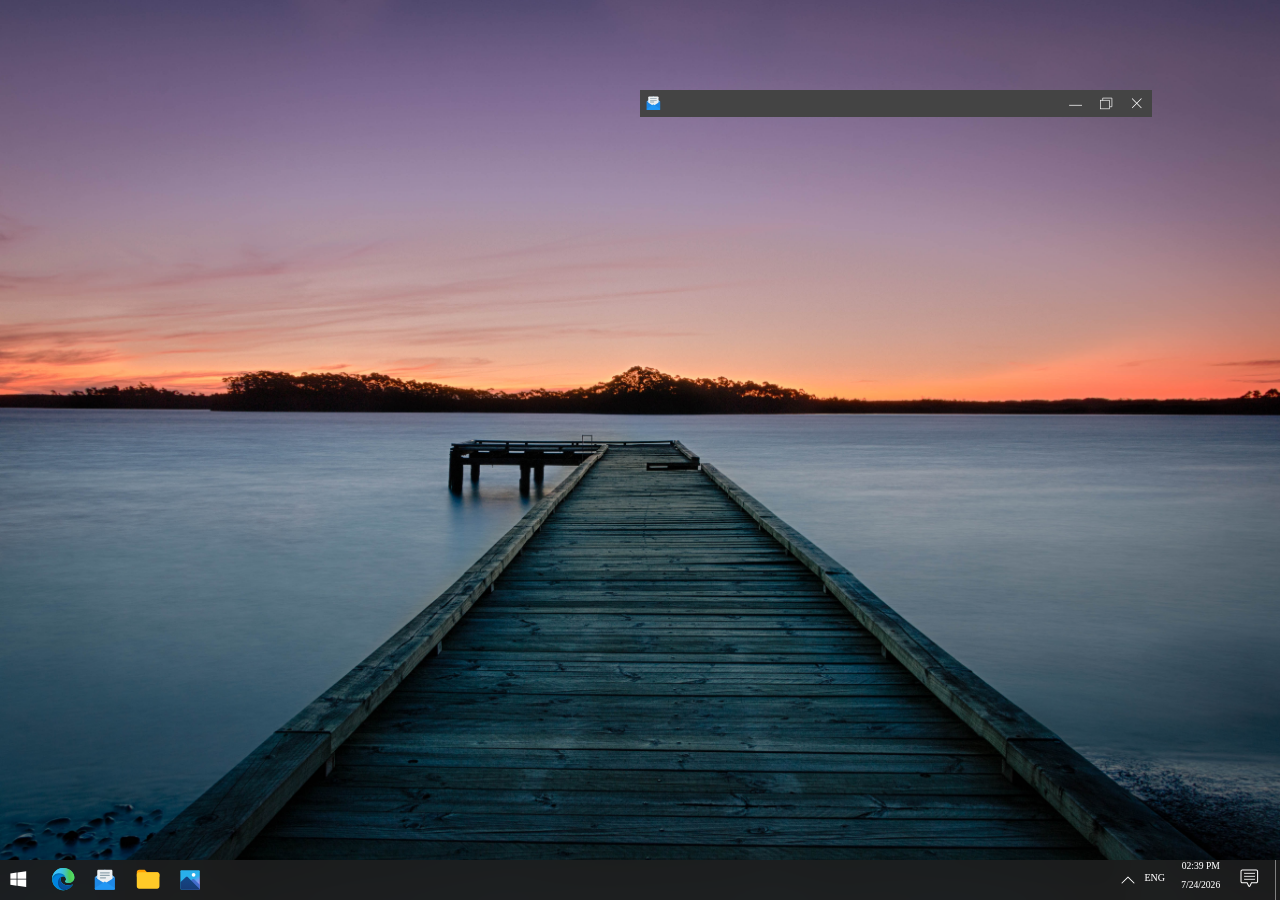
==== windows10/index.html @ 8a5dd05c "created demo for windows10" ====
<!DOCTYPE html>
<html>

<head>
    <title>Components</title>
    <link rel="stylesheet" href="./styles.css">
</head>

<body>
    <img id="wallpaper" src="./images/Sunset by the Pier.jpg" alt="desktop" width="100%" height="auto" style="min-height: 100%; user-select: none;">

    <script src="./script/globals.js"></script>
    <script src="./script/component.js"></script>
    <script src="./script/winform.js"></script>
    <script src="./script/taskbar.js"></script>
    <script src="./script/main.js"></script>
</body>

</html>
---- windows10/styles.css ----
body {
    padding: 0;
    margin: 0;
    width: 100vw;
    height: 100vh;
    overflow: hidden;
}

.nohighlight:hover {
    cursor: default;
}

@font-face {
    font-family: SegoeUILight;
    src: local("Segoe UI Light"), url(//c.s-microsoft.com/static/fonts/segoe-ui/west-european/light/latest.woff2) format("woff2"), url(//c.s-microsoft.com/static/fonts/segoe-ui/west-european/light/latest.woff) format("woff"), url(//c.s-microsoft.com/static/fonts/segoe-ui/west-european/light/latest.ttf) format("truetype");
    font-weight: 100;
}

@font-face {
    font-family: SegoeUISemilight;
    src: local("Segoe UI Semilight"), url(//c.s-microsoft.com/static/fonts/segoe-ui/west-european/semilight/latest.woff2) format("woff2"), url(//c.s-microsoft.com/static/fonts/segoe-ui/west-european/semilight/latest.woff) format("woff"), url(//c.s-microsoft.com/static/fonts/segoe-ui/west-european/semilight/latest.ttf) format("truetype");
    font-weight: 200;
}

@font-face {
    font-family: SegoeUI;
    src: local("Segoe UI"), url(//c.s-microsoft.com/static/fonts/segoe-ui/west-european/normal/latest.woff2) format("woff2"), url(//c.s-microsoft.com/static/fonts/segoe-ui/west-european/normal/latest.woff) format("woff"), url(//c.s-microsoft.com/static/fonts/segoe-ui/west-european/normal/latest.ttf) format("truetype");
    font-weight: 400;
}

@font-face {
    font-family: SegoeUIBold;
    src: local("Segoe UI Bold"), url(//c.s-microsoft.com/static/fonts/segoe-ui/west-european/bold/latest.woff2) format("woff2"), url(//c.s-microsoft.com/static/fonts/segoe-ui/west-european/bold/latest.woff) format("woff"), url(//c.s-microsoft.com/static/fonts/segoe-ui/west-european/bold/latest.ttf) format("truetype");
    font-weight: 600;
}

@font-face {
    font-family: SegoeUISemibold;
    src: local("Segoe UI Semibold"), url(//c.s-microsoft.com/static/fonts/segoe-ui/west-european/semibold/latest.woff2) format("woff2"), url(//c.s-microsoft.com/static/fonts/segoe-ui/west-european/semibold/latest.woff) format("woff"), url(//c.s-microsoft.com/static/fonts/segoe-ui/west-european/semibold/latest.ttf) format("truetype");
    font-weight: 700;
}

.startenterclass {
    animation-name: startMouseEnterAnimation;
    animation-duration: 100ms;
    animation-fill-mode: forwards;
}

@keyframes startMouseEnterAnimation {
    from {
        background-image: url('./vector_graphics/icons8-windows-10-start.svg');
        backdrop-filter: none;
    }
    to {
        background-image: url('./vector_graphics/icons8-windows-10-start-active.svg');
        backdrop-filter: contrast(80%);
    }
}

.startleaveclass {
    animation-name: startMouseLeaveAnimation;
    animation-duration: 300ms;
    animation-fill-mode: forwards;
}

@keyframes startMouseLeaveAnimation {
    from {
        background-image: url('./vector_graphics/icons8-windows-10-start-active.svg');
        backdrop-filter: contrast(80%);
    }
    to {
        background-image: url('./vector_graphics/icons8-windows-10-start.svg');
        backdrop-filter: none;
    }
}

.taskiconenterclass {
    animation-name: taskIconMouseEnterAnimation;
    animation-duration: 100ms;
    animation-fill-mode: forwards;
}

@keyframes taskIconMouseEnterAnimation {
    from {
        backdrop-filter: none;
    }
    to {
        backdrop-filter: contrast(80%);
    }
}

.taskiconleaveclass {
    animation-name: taskIconMouseLeaveAnimation;
    animation-duration: 100ms;
    animation-fill-mode: forwards;
}

@keyframes taskIconMouseLeaveAnimation {
    from {
        backdrop-filter: contrast(80%);
    }
    to {
        backdrop-filter: none;
    }
}

.closeiconenterclass {
    animation-name: closeIconEnterAnimation;
    animation-duration: 50ms;
    animation-fill-mode: forwards;
}

@keyframes closeIconEnterAnimation {
    from {
        background-color: transparent;
    }
    to {
        background-color: tomato;
    }
}

.closeiconleaveclass {
    animation-name: closeIconLeaveAnimation;
    animation-duration: 50ms;
    animation-fill-mode: forwards;
}

@keyframes closeIconLeaveAnimation {
    from {
        background-color: tomato;
    }
    to {
        background-color: transparent;
    }
}
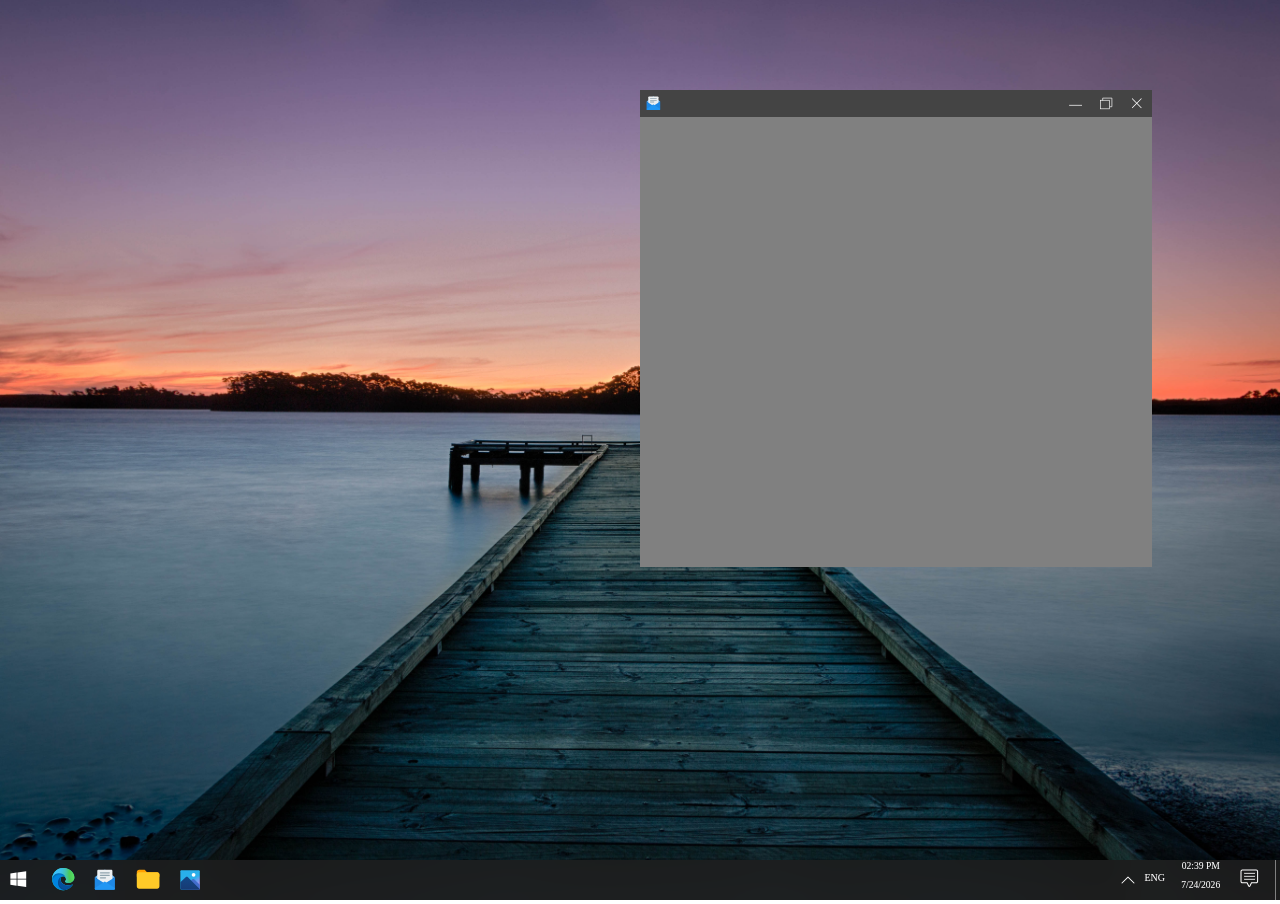
==== commit 2f058744: "Add files via upload" ====
--- a/windows10/index.html
+++ b/windows10/index.html
@@ -7,7 +7,7 @@
 </head>
 
 <body>
-    <img id="wallpaper" src="./images/Sunset by the Pier.jpg" alt="desktop" width="100%" height="auto" style="min-height: 100%; user-select: none;">
+    <img id="wallpaper" src="./images/Sunset by the Pier.jpg" alt="desktop" width="100%" height="auto" style="min-height: 100%; user-select: none; z-index: 0;">
 
     <script src="./script/globals.js"></script>
     <script src="./script/component.js"></script>
--- a/windows10/styles.css
+++ b/windows10/styles.css
@@ -115,7 +115,7 @@
         background-color: transparent;
     }
     to {
-        background-color: tomato;
+        background-color: crimson;
     }
 }
 
@@ -127,7 +127,7 @@
 
 @keyframes closeIconLeaveAnimation {
     from {
-        background-color: tomato;
+        background-color: crimson;
     }
     to {
         background-color: transparent;
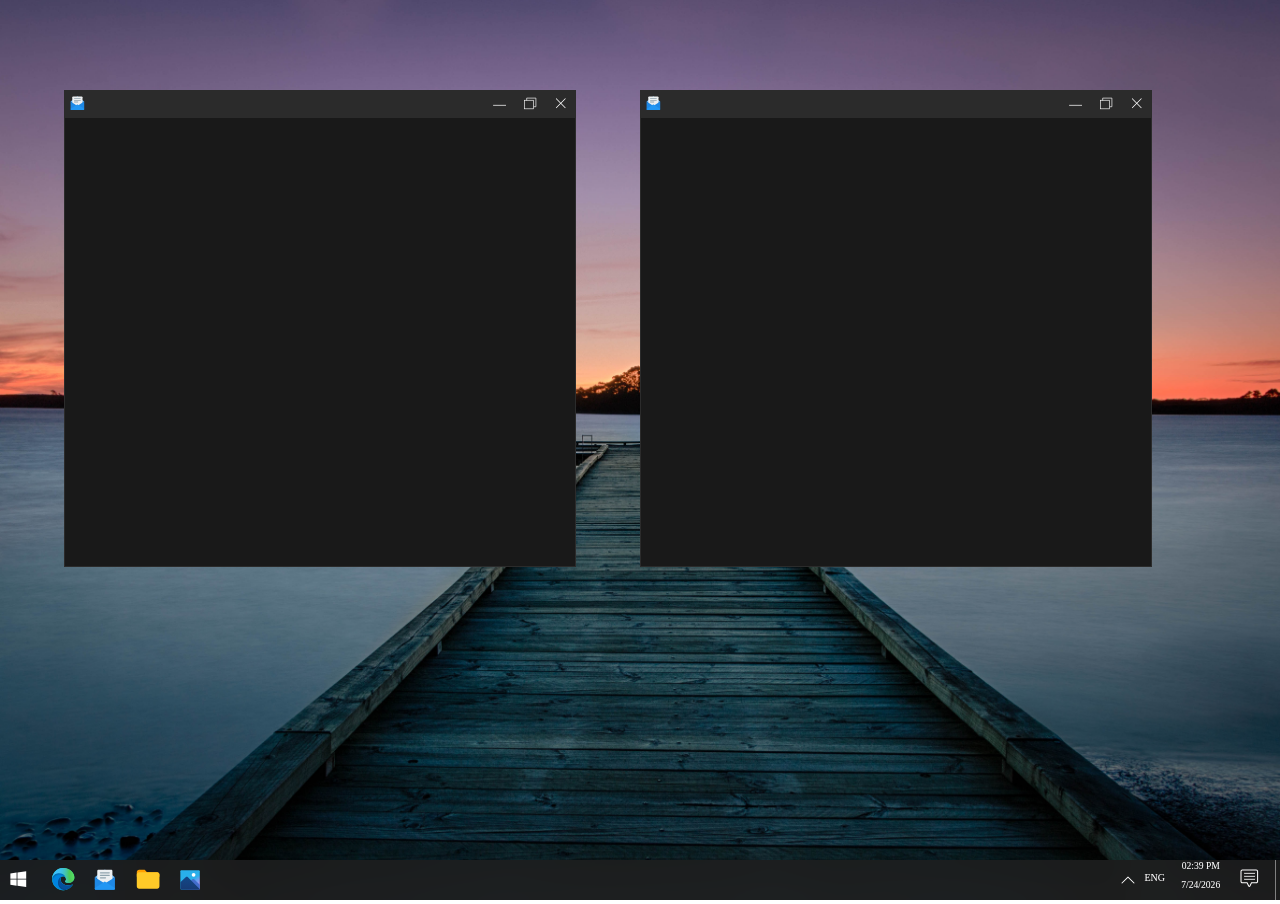
==== commit 03dca4dc: "Add files via upload" ====
--- a/windows10/index.html
+++ b/windows10/index.html
@@ -7,7 +7,7 @@
 </head>
 
 <body>
-    <img id="wallpaper" src="./images/Sunset by the Pier.jpg" alt="desktop" width="100%" height="auto" style="min-height: 100%; user-select: none; z-index: 0;">
+    <img id="wallpaper" src="./images/Sunset by the Pier.jpg" alt="desktop" width="100%" height="auto" style="min-height: 100%; user-select: none; z-index: -999;">
 
     <script src="./script/globals.js"></script>
     <script src="./script/component.js"></script>
